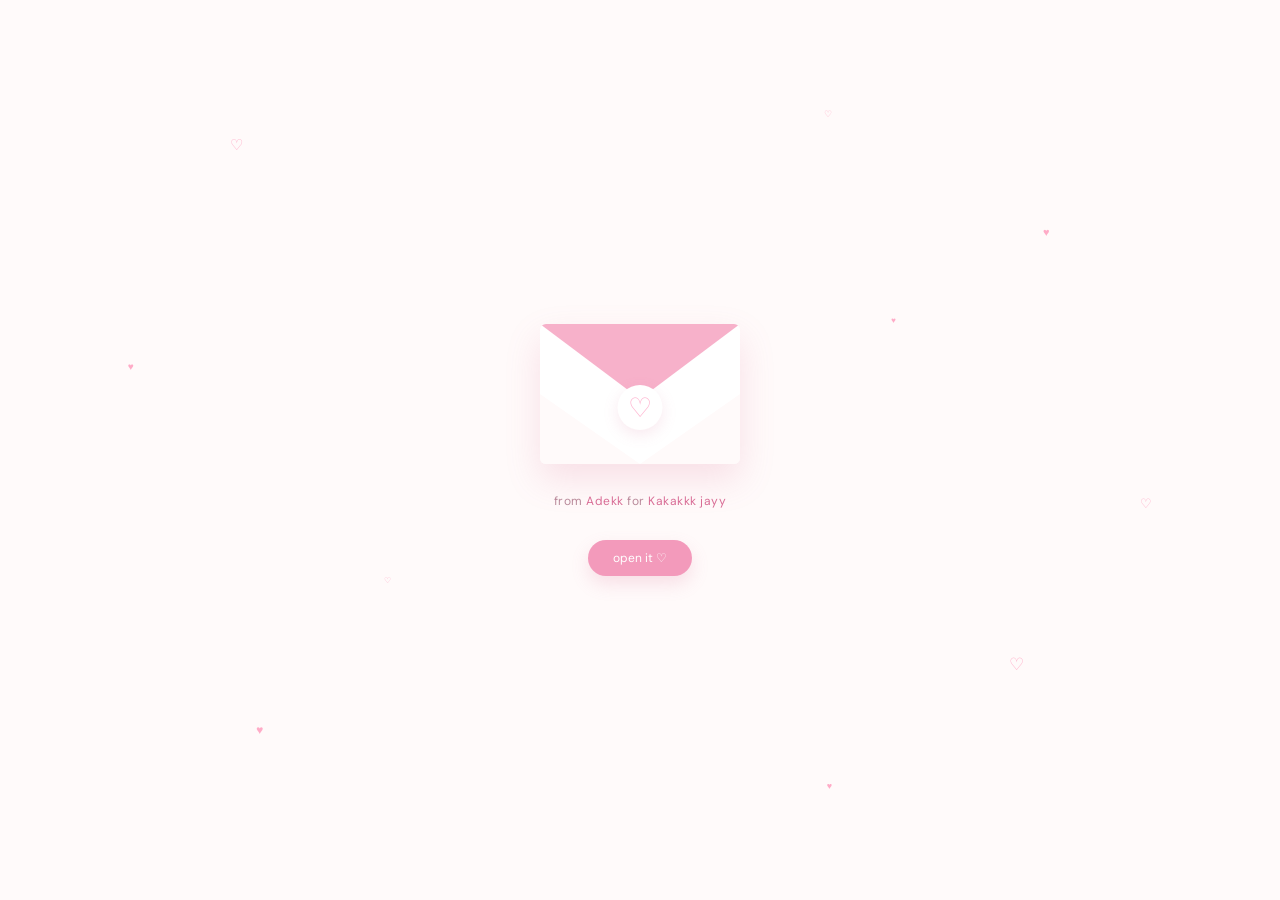
==== index.html @ faa38c9d "upload website" ====
<!DOCTYPE html>
<html lang="id">
<head>
    <meta charset="UTF-8">
    <meta name="viewport" content="width=device-width, initial-scale=1.0">

    <title>A Little Something For You ♡</title>

    <link rel="stylesheet" href="style.css">
    <link rel="preconnect" href="https://fonts.googleapis.com">
    <link rel="preconnect" href="https://fonts.gstatic.com" crossorigin>
    <link href="https://fonts.googleapis.com/css2?family=DM+Sans:wght@400;500;600&family=Pacifico&display=swap" rel="stylesheet">
</head>

<body>

    <main class="opening">

        <!-- Love-love kecil -->
        <span class="tiny-heart heart-1">♡</span>
        <span class="tiny-heart heart-2">♥</span>
        <span class="tiny-heart heart-3">♡</span>
        <span class="tiny-heart heart-4">♥</span>
        <span class="tiny-heart heart-5">♡</span>
        <span class="tiny-heart heart-6">♥</span>
        <span class="tiny-heart heart-7">♡</span>
        <span class="tiny-heart heart-8">♥</span>
        <span class="tiny-heart heart-9">♡</span>
        <span class="tiny-heart heart-10">♥</span>

        <section class="opening-card">

            <!-- Surat -->
            <div class="letter">

                <div class="letter-flap"></div>

                <div class="letter-heart">
                    ♡
                </div>

            </div>

            <!-- From & For -->
            <div class="letter-info">

                <p>
                    from <span>Adekk </span>
              
                    for <span>Kakakkk jayy</span>
                </p>

            </div>

            <!-- Tombol -->
            <button id="openButton">
                open it ♡
            </button>

        </section>

    </main>

    <script src="script.js"></script>

</body>
</html>
---- style.css ----
* {
    margin: 0;
    padding: 0;
    box-sizing: border-box;
}

body {
    font-family: "DM Sans", sans-serif;
    overflow-x: hidden;
    overflow-y: auto;
}

/* =========================
   BACKGROUND
========================= */

.opening {
    width: 100%;
    height: 100vh;

    display: flex;
    justify-content: center;
    align-items: center;

    position: relative;
    overflow: hidden;

    background: #fffafa;
}

/* =========================
   KOTAK TENGAH
========================= */

.opening-card {
    width: 350px;
    min-height: 470px;

    display: flex;
    flex-direction: column;
    align-items: center;
    justify-content: center;

    text-align: center;

    position: relative;
    z-index: 5;
}

/* =========================
   SURAT
========================= */

/* =========================
   AMPOP PINK
========================= */

.letter {
    width: 200px;
    height: 140px;
    position: relative;

    background: #fff;
    border-radius: 6px;

    box-shadow:
        0 15px 35px rgba(214, 105, 145, 0.18);

    overflow: hidden;

    animation: floating 3s ease-in-out infinite;
}

/* Lipatan bawah kiri & kanan */

.letter::before {
    content: "";

    position: absolute;
    left: 0;
    bottom: 0;

    width: 0;
    height: 0;

    border-left: 100px solid #fffafa;
    border-top: 70px solid transparent;

    z-index: 2;
}

.letter::after {
    content: "";

    position: absolute;
    right: 0;
    bottom: 0;

    width: 0;
    height: 0;

    border-right: 100px solid #fffafa;
    border-top: 70px solid transparent;

    z-index: 2;
}

/* Lipatan segitiga bagian atas */

.letter-flap {
    position: absolute;

    top: 0;
    left: 0;

    width: 0;
    height: 0;

    border-left: 100px solid transparent;
    border-right: 100px solid transparent;
    border-top: 75px solid #f7b1ca;

    z-index: 4;
}

/* Love di tengah */

.letter-heart {
    position: absolute;

    left: 50%;
    top: 50%;

    transform: translate(-50%, -20%);

    z-index: 6;

    width: 45px;
    height: 45px;

    display: flex;
    justify-content: center;
    align-items: center;

    background: #fff;

    border-radius: 50%;

    color: hsl(338, 100%, 85%);

    font-size: 27px;

    box-shadow:
        0 5px 15px rgba(214, 105, 145, 0.15);
}

/* Animasi kecil */

@keyframes floating {

    0%, 100% {
        transform: translateY(0) rotate(-2deg);
    }

    50% {
        transform: translateY(-8px) rotate(2deg);
    }

}

/* =========================
   FROM & FOR
========================= */

.letter-info {
    margin-top: 25px;

    color: #b98a9b;

    font-size: 12px;

    line-height: 1.8;

    letter-spacing: 0.5px;
}

.letter-info p {
    margin: 2px 0;
}

.letter-info span {
    color: #d96d96;
}

/* =========================
   BUTTON
========================= */

button {
    margin-top: 25px;

    border: none;

    background: #f39abb;

    color: white;

    padding: 10px 25px;

    border-radius: 30px;

    font-family: "DM Sans", sans-serif;

    font-size: 12px;

    cursor: pointer;

    box-shadow:
        0 8px 18px rgba(214, 105, 145, 0.18);

    transition: 0.3s ease;
}

button:hover {
    background: #e982a8;

    transform: translateY(-2px);
}

/* =========================
   LOVE-LOVE KECIL
========================= */

.tiny-heart {
    position: absolute;

    color: #ff82ac;

    font-size: 15px;

    opacity: 0.65;

    z-index: 1;

    animation: heartFloat 4s ease-in-out infinite;
}

.heart-1 {
    top: 15%;
    left: 18%;
}

.heart-2 {
    top: 25%;
    right: 18%;
    font-size: 11px;
    animation-delay: 1s;
}

.heart-3 {
    top: 12%;
    right: 35%;
    font-size: 9px;
    animation-delay: 2s;
}

.heart-4 {
    bottom: 18%;
    left: 20%;
    font-size: 12px;
    animation-delay: 1.5s;
}

.heart-5 {
    bottom: 25%;
    right: 20%;
    font-size: 17px;
    animation-delay: 2.5s;
}

.heart-6 {
    top: 40%;
    left: 10%;
    font-size: 10px;
    animation-delay: 1s;
}

.heart-7 {
    top: 55%;
    right: 10%;
    font-size: 13px;
    animation-delay: 3s;
}

.heart-8 {
    bottom: 12%;
    right: 35%;
    font-size: 9px;
    animation-delay: 2s;
}

.heart-9 {
    bottom: 35%;
    left: 30%;
    font-size: 8px;
    animation-delay: 1.5s;
}

.heart-10 {
    top: 35%;
    right: 30%;
    font-size: 8px;
    animation-delay: 3s;
}

@keyframes heartFloat {

    0%, 100% {
        transform: translateY(0);
    }

    50% {
        transform: translateY(-8px);
    }

}

/* =========================
   HP
========================= */

@media (max-width: 600px) {

    .opening-card {
        width: 100%;
    }

    .letter {
        width: 175px;
        height: 125px;
    }

}
.fade-out {
    animation: fadeOut 0.8s ease forwards;
}

@keyframes fadeOut {
    from {
        opacity: 1;
    }

    to {
        opacity: 0;
        transform: scale(1.03);
    }
}
/* =========================
   ABOUT ME
========================= */

.about-page {
    min-height: 100vh;

    position: relative;
    overflow: hidden;

    display: flex;
    justify-content: center;
    align-items: center;

    background:
        radial-gradient(circle at 10% 20%, #fff0f6 0%, transparent 25%),
        radial-gradient(circle at 90% 80%, #ffe4ef 0%, transparent 30%),
        #fffafa;
}

.about-content {
    width: 90%;
    max-width: 500px;

    text-align: center;

    position: relative;
    z-index: 3;

    animation: aboutAppear 1s ease;
}

@keyframes aboutAppear {

    from {
        opacity: 0;
        transform: translateY(25px);
    }

    to {
        opacity: 1;
        transform: translateY(0);
    }

}

.about-small {
    color: #d889a5;

    font-size: 11px;

    letter-spacing: 2px;

    text-transform: uppercase;

    margin-bottom: 10px;
}

.about-content h1 {
    font-family: "Pacifico", cursive;

    font-size: 42px;

    font-weight: 400;

    color: #92546f;

    margin-bottom: 25px;
}

.about-content h1 span {
    color: #e87da5;
}

/* =========================
   FOTO
========================= */

/* =========================
   3 FOTO SCRAPBOOK
========================= */

.photo-gallery {
    width: 350px;
    height: 270px;

    margin: 0 auto 10px;

    position: relative;
}

/* semua foto */

.photo-frame {
    position: absolute;

    width: 145px;
    height: 175px;

    padding: 8px 8px 25px;

    background: white;

    box-shadow:
        0 10px 25px rgba(205, 108, 145, 0.18);

    transition: 0.3s ease;
}

.photo-frame img {
    width: 100%;
    height: 100%;

    object-fit: cover;

    display: block;
}

/* foto kiri */

.photo-left {
    left: 5px;
    top: 45px;

    transform: rotate(-9deg);

    z-index: 1;
}

/* foto tengah */

.photo-center {
    left: 102px;
    top: 10px;

    transform: rotate(1deg);

    z-index: 3;
}

/* foto kanan */

.photo-right {
    right: 5px;
    top: 45px;

    transform: rotate(8deg);

    z-index: 2;
}

/* efek hover */

.photo-frame:hover {
    transform:
        translateY(-8px)
        rotate(0deg)
        scale(1.03);

    z-index: 10;
}

/* pita */

.photo-tape {
    position: absolute;

    width: 50px;
    height: 14px;

    background: #f7b4cb;

    opacity: 0.75;

    top: -7px;
    left: 47px;

    transform: rotate(-3deg);
}

/* =========================
   NAMA
========================= */

.about-content h2 {
    font-family: "Pacifico", cursive;

    font-size: 25px;

    font-weight: 400;

    color: #d96f98;

    margin-bottom: 10px;
}

.about-text {
    color: #9e7181;

    font-size: 14px;

    line-height: 1.8;

    margin-bottom: 22px;
}

/* =========================
   BUTTON
========================= */

.next-button {
    border: none;

    background: #f39abb;

    color: white;

    padding: 11px 25px;

    border-radius: 30px;

    font-family: "DM Sans", sans-serif;

    font-size: 12px;

    cursor: pointer;

    transition: 0.3s ease;

    box-shadow:
        0 8px 18px rgba(214, 105, 145, 0.15);
}

.next-button:hover {
    background: #e982a8;

    transform: translateY(-2px);
}

/* =========================
   LOVE
========================= */

.about-heart {
    position: absolute;

    color: #f2a0bb;

    opacity: 0.6;

    z-index: 1;

    animation: aboutHeartFloat 4s ease-in-out infinite;
}

.h1 {
    top: 15%;
    left: 15%;
    font-size: 18px;
}

.h2 {
    top: 25%;
    right: 15%;
    font-size: 12px;
    animation-delay: 1s;
}

.h3 {
    bottom: 20%;
    left: 18%;
    font-size: 13px;
    animation-delay: 2s;
}

.h4 {
    bottom: 15%;
    right: 18%;
    font-size: 20px;
    animation-delay: 1.5s;
}

.h5 {
    top: 50%;
    right: 8%;
    font-size: 10px;
    animation-delay: 3s;
}

@keyframes aboutHeartFloat {

    0%, 100% {
        transform: translateY(0);
    }

    50% {
        transform: translateY(-10px);
    }

}
.about-content h2 {
    font-family: "Pacifico", cursive;
    font-size: 25px;
    font-weight: 400;
    color: #d96f98;

    margin-top: 5px;
    margin-bottom: 8px;
}

.about-text {
    color: #9e7181;

    font-size: 13px;
    line-height: 1.7;

    margin-bottom: 18px;
}

.next-button {
    border: none;

    background: #f39abb;
    color: white;

    padding: 11px 25px;

    border-radius: 30px;

    font-family: "DM Sans", sans-serif;
    font-size: 12px;

    cursor: pointer;

    transition: 0.3s ease;

    box-shadow:
        0 8px 18px rgba(214, 105, 145, 0.15);
}

.next-button:hover {
    background: #e982a8;
    transform: translateY(-2px);
}
/* =========================
   THANK YOU PAGE
========================= */

.thankyou-page {
    min-height: 100vh;

    padding: 70px 20px;

    position: relative;
    overflow-x: hidden;

    background:
        radial-gradient(
            circle at 10% 10%,
            #fff0f6 0%,
            transparent 25%
        ),
        radial-gradient(
            circle at 90% 90%,
            #ffe5ef 0%,
            transparent 30%
        ),
        #fffafa;
}


.thankyou-content {

    width: 90%;
    max-width: 600px;

    margin: auto;

    text-align: center;

    position: relative;
    z-index: 3;

    animation: thankAppear 1s ease;

}


@keyframes thankAppear {

    from {
        opacity: 0;
        transform: translateY(25px);
    }

    to {
        opacity: 1;
        transform: translateY(0);
    }

}


/* =========================
   JUDUL
========================= */

.thank-small {

    color: #d889a5;

    font-size: 11px;

    letter-spacing: 2px;

    text-transform: uppercase;

    margin-bottom: 10px;

}


.thankyou-content h1 {

    font-family: "Pacifico", cursive;

    font-size: 42px;

    line-height: 1.3;

    font-weight: 400;

    color: #92546f;

    margin-bottom: 35px;

}


.thankyou-content h1 span {

    color: #e87da5;

}


/* =========================
   KARTU
========================= */



/* =========================
   THANK YOU CARDS
========================= */

/* =========================
   THANK YOU CARDS
========================= */


/* =========================
   THANK YOU CARDS
========================= */

.thank-cards {
    width: 100%;
    max-width: 900px;
    margin: 0 auto;

    display: grid;
    grid-template-columns: repeat(3, 1fr);

    gap: 18px;
}


/* KOTAK */

.thank-card {
    min-height: 210px;

    background: rgba(255, 255, 255, 0.94);

    border: 1px solid #ffe1eb;
    border-radius: 22px;

    padding: 25px 18px;

    display: flex;
    flex-direction: column;
    align-items: center;
    justify-content: center;

    box-shadow:
        0 10px 30px rgba(214, 105, 145, 0.10);

    transition: 0.35s ease;
}


/* Hover */

.thank-card:hover {
    transform: translateY(-7px) rotate(-1deg);

    box-shadow:
        0 15px 35px rgba(214, 105, 145, 0.17);
}


/* HEART */

.card-heart {
    color: #e87da5;

    font-size: 26px;

    margin-bottom: 10px;

    transition: 0.3s ease;
}


.thank-card:hover .card-heart {
    transform: scale(1.2);
}


/* JUDUL */

.thank-card h2 {
    color: #a65e7c;

    font-size: 15px;

    line-height: 1.5;

    font-weight: 600;

    margin-bottom: 17px;

    text-align: center;
}


/* READ MORE */

.read-button {
    border: none;

    background: #fff0f6;

    color: #d66f96;

    padding: 8px 16px;

    border-radius: 20px;

    font-family: "DM Sans", sans-serif;

    font-size: 11px;

    cursor: pointer;

    transition: 0.3s ease;
}


.read-button:hover {
    background: #f39abb;

    color: white;

    transform: translateY(-2px);
}


/* DETAIL */

.card-detail {
    max-height: 0;

    overflow: hidden;

    opacity: 0;

    transition:
        max-height 0.5s ease,
        opacity 0.3s ease,
        margin-top 0.3s ease;
}


.card-detail p {
    color: #9e7181;

    font-size: 12px;

    line-height: 1.7;

    margin: 0;
}


/* SAAT DIBUKA */

.thank-card.active {
    justify-content: flex-start;
}


.thank-card.active .card-detail {
    max-height: 180px;

    opacity: 1;

    margin-top: 15px;
}


/* NEXT BUTTON */

.thankyou-content .next-button {
    margin-top: 35px;
}

/* =========================
   LOVE DEKORASI
========================= */

.thank-heart {

    position: absolute;

    color: #f2a0bb;

    opacity: 0.6;

    z-index: 1;

    animation: thankHeartFloat 4s ease-in-out infinite;

}


.th1 {
    top: 10%;
    left: 10%;
    font-size: 18px;
}


.th2 {
    top: 20%;
    right: 12%;
    font-size: 12px;
    animation-delay: 1s;
}


.th3 {
    top: 55%;
    left: 7%;
    font-size: 13px;
    animation-delay: 2s;
}


.th4 {
    bottom: 15%;
    right: 10%;
    font-size: 20px;
    animation-delay: 1.5s;
}


.th5 {
    bottom: 25%;
    left: 18%;
    font-size: 10px;
    animation-delay: 3s;
}


@keyframes thankHeartFloat {

    0%, 100% {
        transform: translateY(0);
    }

    50% {
        transform: translateY(-10px);
    }

}
@media (max-width: 700px) {

    .thank-cards {
        flex-direction: column;
        align-items: center;
    }

    .thank-card {
        width: 85%;
        min-height: 200px;
    }

}
/* =========================
   LETTER POP UP
========================= */

.letter-overlay {
    position: fixed;

    inset: 0;

    background: rgba(255, 220, 232, 0.55);

    backdrop-filter: blur(5px);

    display: flex;

    align-items: center;
    justify-content: center;

    padding: 20px;

    opacity: 0;

    visibility: hidden;

    transition: 0.3s ease;

    z-index: 100;
}


/* SAAT TERBUKA */

.letter-overlay.show {
    opacity: 1;

    visibility: visible;
}


/* KOTAK BESAR */

.big-letter {
    position: relative;

    width: 90%;
    max-width: 550px;

    background: #fffdfd;

    border: 1px solid #ffdce8;

    border-radius: 28px;

    padding: 45px 45px 40px;

    text-align: center;

    box-shadow:
        0 25px 70px rgba(188, 88, 125, 0.20);

    transform: translateY(20px) scale(0.95);

    transition: 0.35s ease;
}


/* ANIMASI BUKA */

.letter-overlay.show .big-letter {
    transform: translateY(0) scale(1);
}


/* HEART BESAR */

.big-letter-heart {
    color: #e87da5;

    font-size: 32px;

    margin-bottom: 10px;

    animation: letterHeart 1.5s ease-in-out infinite;
}


@keyframes letterHeart {

    0%, 100% {
        transform: scale(1);
    }

    50% {
        transform: scale(1.12);
    }

}


/* JUDUL SURAT */

.big-letter h2 {
    font-family: "Pacifico", cursive;

    color: #a65e7c;

    font-size: 27px;

    font-weight: 400;

    line-height: 1.4;

    margin-bottom: 15px;
}


/* GARIS */

.letter-line {
    width: 45px;

    height: 2px;

    background: #f5b2c9;

    margin: 0 auto 20px;

    border-radius: 10px;
}


/* ISI SURAT */

.big-letter p {
    color: #987080;

    font-size: 13px;

    line-height: 1.9;

    max-width: 430px;

    margin: 0 auto 25px;
}


/* TOMBOL CLOSE */

.close-button {
    border: none;

    background: #f39abb;

    color: white;

    padding: 10px 23px;

    border-radius: 25px;

    font-family: "DM Sans", sans-serif;

    font-size: 11px;

    cursor: pointer;

    transition: 0.3s ease;
}


.close-button:hover {
    background: #e982a8;

    transform: translateY(-2px);
}


/* X DI POJOK */

.close-letter {
    position: absolute;

    top: 15px;
    right: 18px;

    width: 30px;
    height: 30px;

    border: none;

    background: #fff0f6;

    color: #d66f96;

    border-radius: 50%;

    font-size: 20px;

    line-height: 30px;

    cursor: pointer;

    transition: 0.3s ease;
}


.close-letter:hover {
    background: #f8c1d5;

    color: white;

    transform: rotate(90deg);
}
@media (max-width: 700px) {

    .thank-cards {
        grid-template-columns: repeat(2, 1fr);

        gap: 12px;
    }

    .thank-card {
        min-height: 190px;

        padding: 20px 12px;
    }

    .thank-card h2 {
        font-size: 13px;
    }

    .big-letter {
        padding: 40px 25px 30px;
    }

    .big-letter h2 {
        font-size: 23px;
    }

}
/* =========================
   MEMORIES PAGE
========================= */

.memories-page {
    min-height: 100vh;

    padding: 80px 20px;

    position: relative;

    overflow-x: hidden;

    background:
        radial-gradient(
            circle at 10% 10%,
            #fff0f6 0%,
            transparent 25%
        ),
        radial-gradient(
            circle at 90% 80%,
            #ffe5ef 0%,
            transparent 30%
        ),
        #fffafa;
}


.memories-content {
    width: 90%;
    max-width: 900px;

    margin: auto;

    text-align: center;

    position: relative;

    z-index: 3;

    animation: memoryAppear 1s ease;
}


@keyframes memoryAppear {

    from {
        opacity: 0;
        transform: translateY(25px);
    }

    to {
        opacity: 1;
        transform: translateY(0);
    }

}


/* JUDUL KECIL */

.memory-small {
    color: #d889a5;

    font-size: 11px;

    letter-spacing: 2px;

    text-transform: uppercase;

    margin-bottom: 10px;
}


/* JUDUL */

.memories-content h1 {
    font-family: "Pacifico", cursive;

    font-size: 42px;

    line-height: 1.3;

    font-weight: 400;

    color: #92546f;

    margin-bottom: 15px;
}


.memories-content h1 span {
    color: #e87da5;
}


/* INTRO */

.memory-intro {
    color: #9e7181;

    font-size: 13px;

    line-height: 1.7;

    max-width: 400px;

    margin: 0 auto 45px;
}


/* =========================
   FOTO GRID
========================= */

.memory-grid {
    width: 100%;

    display: grid;

    grid-template-columns:
        repeat(3, 1fr);

    gap: 30px;

    align-items: start;

    margin-bottom: 40px;
}


/* FOTO */

.memory-photo {
    background: white;

    padding: 10px 10px 20px;

    box-shadow:
        0 12px 30px rgba(
            205,
            108,
            145,
            0.15
        );

    transition: 0.35s ease;
}


/* UKURAN FOTO */

.memory-photo img {
    width: 100%;

    aspect-ratio: 1 / 1.1;

    object-fit: cover;

    display: block;
}


/* POSISI MIRING */

.photo-one {
    transform: rotate(-5deg);
}

.photo-two {
    transform: rotate(2deg);

    margin-top: 20px;
}

.photo-three {
    transform: rotate(5deg);
}


/* HOVER */

.memory-photo:hover {
    transform:
        translateY(-10px)
        rotate(0deg)
        scale(1.03);

    z-index: 5;
}


/* CAPTION */

.memory-caption {
    padding-top: 12px;
}


.memory-caption span {
    color: #e87da5;

    font-size: 15px;
}


.memory-caption p {
    margin: 5px 0 0;

    color: #a56f82;

    font-size: 11px;
}


/* =========================
   HEARTS
========================= */

.memory-heart {
    position: absolute;

    color: #f2a0bb;

    opacity: 0.6;

    z-index: 1;

    animation:
        memoryHeartFloat
        4s ease-in-out infinite;
}


.mh1 {
    top: 12%;
    left: 8%;
    font-size: 20px;
}


.mh2 {
    top: 25%;
    right: 10%;
    font-size: 13px;
    animation-delay: 1s;
}


.mh3 {
    bottom: 25%;
    left: 7%;
    font-size: 14px;
    animation-delay: 2s;
}


.mh4 {
    bottom: 12%;
    right: 8%;
    font-size: 20px;
    animation-delay: 1.5s;
}


.mh5 {
    top: 55%;
    right: 4%;
    font-size: 10px;
    animation-delay: 3s;
}


@keyframes memoryHeartFloat {

    0%, 100% {
        transform: translateY(0);
    }

    50% {
        transform: translateY(-10px);
    }

}
/* =========================
   SUPPORT / LITTLE REMINDER
========================= */

.support-page {
    min-height: 100vh;

    padding: 75px 20px;

    position: relative;

    overflow-x: hidden;

    background:
        radial-gradient(
            circle at 10% 15%,
            #fff0f6 0%,
            transparent 25%
        ),
        radial-gradient(
            circle at 90% 85%,
            #ffe5ef 0%,
            transparent 30%
        ),
        #fffafa;
}


.support-content {
    width: 90%;
    max-width: 800px;

    margin: auto;

    text-align: center;

    position: relative;

    z-index: 3;

    animation: supportAppear 1s ease;
}


@keyframes supportAppear {

    from {
        opacity: 0;
        transform: translateY(25px);
    }

    to {
        opacity: 1;
        transform: translateY(0);
    }

}


/* JUDUL KECIL */

.support-small {
    color: #d889a5;

    font-size: 11px;

    letter-spacing: 2px;

    text-transform: uppercase;

    margin-bottom: 10px;
}


/* JUDUL */

.support-content h1 {
    font-family: "Pacifico", cursive;

    font-size: 40px;

    line-height: 1.3;

    font-weight: 400;

    color: #92546f;

    margin-bottom: 12px;
}


.support-content h1 span {
    color: #e87da5;
}


.support-intro {
    color: #9e7181;

    font-size: 13px;

    line-height: 1.7;

    margin-bottom: 35px;
}


/* =========================
   POCKET AREA
========================= */

.pocket-area {
    width: 500px;

    max-width: 100%;

    height: 390px;

    margin: 0 auto 25px;

    position: relative;
}


/* POCKET */

.pocket {
    position: absolute;

    width: 260px;

    height: 190px;

    left: 50%;

    bottom: 15px;

    transform: translateX(-50%);

    background: #f7b3c9;

    border-radius:
        15px
        15px
        35px
        35px;

    box-shadow:
        0 15px 35px
        rgba(205, 108, 145, 0.18);

    z-index: 2;
}


/* bagian atas pocket */

.pocket-top {
    position: absolute;

    top: 0;

    left: 0;

    width: 100%;

    height: 65px;

    background: #f39abb;

    border-radius:
        15px
        15px
        50% 50%;

    color: white;

    font-size: 11px;

    padding-top: 15px;

    letter-spacing: 1px;
}


.pocket-heart {
    position: absolute;

    top: 78px;

    left: 50%;

    transform: translateX(-50%);

    color: white;

    font-size: 30px;
}


.pocket p {
    position: absolute;

    bottom: 20px;

    left: 0;

    width: 100%;

    color: #fff5f8;

    font-size: 11px;
}


/* =========================
   STICKY NOTES
========================= */

.note {
    position: absolute;

    width: 145px;

    min-height: 115px;

    padding: 17px 12px;

    border: none;

    font-family: "DM Sans", sans-serif;

    font-size: 11px;

    line-height: 1.5;

    color: #8f6372;

    cursor: pointer;

    box-shadow:
        0 10px 25px
        rgba(180, 100, 130, 0.14);

    transition: 0.3s ease;

    z-index: 3;
}


.note span {
    display: block;

    color: #e87da5;

    font-size: 18px;

    margin-bottom: 6px;
}


/* NOTE 1 */

.note-one {
    left: 15px;

    top: 65px;

    background: #ffe8f0;

    transform: rotate(-8deg);
}


/* NOTE 2 */

.note-two {
    right: 15px;

    top: 45px;

    background: #fff1c9;

    transform: rotate(7deg);
}


/* NOTE 3 */

.note-three {
    left: 65px;

    top: 190px;

    background: #eaf5ff;

    transform: rotate(5deg);

    z-index: 4;
}


/* NOTE 4 */

.note-four {
    right: 65px;

    top: 180px;

    background: #fce5f1;

    transform: rotate(-5deg);

    z-index: 4;
}


/* HOVER */

.note:hover {
    transform:
        translateY(-12px)
        rotate(0deg)
        scale(1.05);

    z-index: 10;

    box-shadow:
        0 18px 30px
        rgba(180, 100, 130, 0.18);
}


/* =========================
   TINY REMINDER
========================= */

.tiny-reminder {
    margin: 20px auto 30px;

    padding: 20px;

    max-width: 400px;

    border: 1px dashed #f2b3c8;

    border-radius: 18px;

    background: rgba(255,255,255,0.65);
}


.tiny-reminder span {
    color: #d66f96;

    font-size: 11px;

    letter-spacing: 1px;
}


.tiny-reminder p {
    color: #987080;

    font-family: "Pacifico", cursive;

    font-size: 18px;

    line-height: 1.6;

    margin-top: 8px;
}


/* =========================
   HAPPINESS MINI GAME
========================= */

.happiness-box {
    width: 320px;
    min-height: 170px;

    margin: 25px auto 35px;

    padding: 25px 20px;

    background: rgba(255, 255, 255, 0.75);

    border: 1px solid #ffe1eb;

    border-radius: 24px;

    box-shadow:
        0 10px 30px
        rgba(214, 105, 145, 0.08);

    position: relative;

    overflow: hidden;
}


/* ICON */

.happiness-icon {
    color: #e87da5;

    font-size: 25px;

    margin-bottom: 7px;

    animation:
        happinessFloat
        2s ease-in-out infinite;
}


@keyframes happinessFloat {

    0%, 100% {
        transform: translateY(0);
    }

    50% {
        transform: translateY(-4px);
    }

}


/* QUESTION */

.happiness-question {
    animation: happinessAppear 0.5s ease;
}


.question-title {
    color: #a65e7c;

    font-family: "Pacifico", cursive;

    font-size: 19px;

    margin: 0 0 4px;
}


.question-subtitle {
    color: #b08493;

    font-size: 10px;

    margin: 0 0 15px;
}


/* BUTTONS */

.happiness-buttons {
    display: flex;

    justify-content: center;

    gap: 10px;
}


.happiness-buttons button,
.happiness-sad button {
    border: none;

    padding: 8px 15px;

    border-radius: 20px;

    font-family: "DM Sans", sans-serif;

    font-size: 10px;

    cursor: pointer;

    transition: 0.3s ease;
}


.happiness-buttons button:first-child {
    background: #f39abb;

    color: white;
}


.happiness-buttons button:first-child:hover {
    background: #e982a8;

    transform: translateY(-2px);
}


.happiness-buttons button:last-child {
    background: #fff0f6;

    color: #c27691;
}


.happiness-buttons button:last-child:hover {
    background: #ffe1eb;

    transform: translateY(-2px);
}


/* =========================
   LOADING
========================= */

.happiness-loading {
    display: none;

    animation: happinessAppear 0.4s ease;
}


.happiness-loading p {
    color: #a65e7c;

    font-family: "Pacifico", cursive;

    font-size: 17px;

    margin: 0 0 12px;
}


.loading-bar {
    width: 100%;

    height: 9px;

    background: #ffe1eb;

    border-radius: 20px;

    overflow: hidden;
}


.loading-fill {
    width: 0%;

    height: 100%;

    background: #f39abb;

    border-radius: 20px;

    transition: width 0.08s linear;
}


.happiness-loading span {
    display: block;

    color: #d66f96;

    font-size: 10px;

    margin-top: 7px;
}


/* =========================
   RESULT
========================= */

.happiness-result {
    display: none;

    animation: happinessAppear 0.5s ease;
}


.result-title {
    color: #a65e7c;

    font-family: "Pacifico", cursive;

    font-size: 18px;

    margin-bottom: 6px;
}


.happiness-result p {
    color: #987080;

    font-size: 11px;

    line-height: 1.7;

    margin: 0;
}


/* =========================
   NO RESULT
========================= */

.happiness-sad {
    display: none;

    animation: happinessAppear 0.5s ease;
}


.happiness-sad p {
    color: #987080;

    font-size: 11px;

    line-height: 1.7;

    margin: 0 0 12px;
}


.happiness-sad button {
    background: #fff0f6;

    color: #d66f96;
}


.happiness-sad button:hover {
    background: #f39abb;

    color: white;
}


/* ANIMATION */

@keyframes happinessAppear {

    from {
        opacity: 0;

        transform: translateY(8px);
    }

    to {
        opacity: 1;

        transform: translateY(0);
    }

}


/* =========================
   FLOATING HEARTS
========================= */

.support-heart {
    position: absolute;

    color: #f2a0bb;

    opacity: 0.6;

    animation:
        supportFloat
        4s ease-in-out infinite;
}


.sh1 {
    top: 12%;
    left: 8%;
    font-size: 19px;
}


.sh2 {
    top: 25%;
    right: 9%;
    font-size: 13px;
    animation-delay: 1s;
}


.sh3 {
    bottom: 20%;
    left: 10%;
    font-size: 14px;
    animation-delay: 2s;
}


.sh4 {
    bottom: 12%;
    right: 10%;
    font-size: 20px;
    animation-delay: 1.5s;
}


.sh5 {
    top: 55%;
    right: 4%;
    font-size: 10px;
    animation-delay: 3s;
}


@keyframes supportFloat {

    0%, 100% {
        transform: translateY(0);
    }

    50% {
        transform: translateY(-10px);
    }

}


/* =========================
   NOTE POPUP
========================= */

.note-overlay {
    position: fixed;

    inset: 0;

    background: rgba(255, 220, 232, 0.55);

    backdrop-filter: blur(5px);

    display: flex;

    align-items: center;

    justify-content: center;

    padding: 20px;

    opacity: 0;

    visibility: hidden;

    transition: 0.3s ease;

    z-index: 100;
}


.note-overlay.show {
    opacity: 1;

    visibility: visible;
}


.opened-note {
    position: relative;

    width: 90%;

    max-width: 470px;

    background: #fffdfd;

    border-radius: 25px;

    padding: 40px 35px;

    text-align: center;

    box-shadow:
        0 25px 70px
        rgba(188, 88, 125, 0.20);

    transform:
        scale(0.9)
        rotate(-2deg);

    transition: 0.35s ease;
}


.note-overlay.show .opened-note {
    transform:
        scale(1)
        rotate(0deg);
}


.opened-note-icon {
    color: #e87da5;

    font-size: 30px;

    margin-bottom: 10px;
}


.opened-note h2 {
    font-family: "Pacifico", cursive;

    font-weight: 400;

    color: #a65e7c;

    font-size: 24px;

    line-height: 1.5;
}


.note-line {
    width: 45px;

    height: 2px;

    background: #f5b2c9;

    margin: 15px auto 20px;
}


.opened-note p {
    color: #987080;

    font-size: 13px;

    line-height: 1.9;

    margin-bottom: 25px;
}


.note-done {
    border: none;

    background: #f39abb;

    color: white;

    padding: 10px 22px;

    border-radius: 25px;

    font-family: "DM Sans", sans-serif;

    font-size: 11px;

    cursor: pointer;

    transition: 0.3s ease;
}


.note-done:hover {
    background: #e982a8;

    transform: translateY(-2px);
}


.note-close {
    position: absolute;

    top: 13px;

    right: 15px;

    width: 30px;

    height: 30px;

    border: none;

    border-radius: 50%;

    background: #fff0f6;

    color: #d66f96;

    font-size: 19px;

    cursor: pointer;
}
@media (max-width: 600px) {

    .support-content h1 {
        font-size: 32px;
    }

    .pocket-area {
        height: 500px;
    }

    .pocket {
        width: 220px;
        height: 170px;

        bottom: 30px;
    }

    .note {
        width: 125px;
        min-height: 105px;

        font-size: 10px;
    }

    .note-one {
        left: 0;
        top: 65px;
    }

    .note-two {
        right: 0;
        top: 45px;
    }

    .note-three {
        left: 15px;
        top: 230px;
    }

    .note-four {
        right: 15px;
        top: 220px;
    }

    .opened-note {
        padding: 35px 25px;
    }

}
/* =================================
   ABOUT YOU PAGE
================================= */

.about-you-page {
    min-height: 100vh;
    padding: 70px 20px 80px;

    position: relative;

    overflow: hidden;

    background:
        radial-gradient(
            circle at 10% 15%,
            #fff0f6 0%,
            transparent 25%
        ),
        radial-gradient(
            circle at 90% 80%,
            #ffe5ef 0%,
            transparent 28%
        ),
        #fffafa;
}


.about-you-content {
    width: 100%;
    max-width: 700px;

    margin: auto;

    text-align: center;

    position: relative;

    z-index: 2;

    animation: aboutYouAppear 1s ease;
}


@keyframes aboutYouAppear {

    from {
        opacity: 0;
        transform: translateY(25px);
    }

    to {
        opacity: 1;
        transform: translateY(0);
    }

}


/* HEARTS */

.about-you-heart {
    position: absolute;

    color: #f0a0ba;

    opacity: 0.55;

    animation:
        aboutYouFloat
        4s ease-in-out infinite;
}


.ay1 {
    top: 12%;
    left: 10%;
    font-size: 20px;
}


.ay2 {
    top: 28%;
    right: 12%;
    font-size: 13px;
    animation-delay: 1s;
}


.ay3 {
    top: 55%;
    left: 7%;
    font-size: 15px;
    animation-delay: 2s;
}


.ay4 {
    bottom: 20%;
    right: 10%;
    font-size: 20px;
    animation-delay: 1.5s;
}


.ay5 {
    bottom: 10%;
    left: 18%;
    font-size: 12px;
    animation-delay: 3s;
}


@keyframes aboutYouFloat {

    0%, 100% {
        transform: translateY(0);
    }

    50% {
        transform: translateY(-10px);
    }

}


/* TITLE */

.about-you-small {
    color: #d889a5;

    font-size: 11px;

    letter-spacing: 2px;

    text-transform: uppercase;

    margin-bottom: 10px;
}


.about-you-content h1 {
    font-family: "Pacifico", cursive;

    font-size: 43px;

    font-weight: 400;

    line-height: 1.35;

    color: #92546f;

    margin-bottom: 12px;
}


.about-you-content h1 span {
    color: #e87da5;
}


.about-you-intro {
    color: #9e7181;

    font-size: 13px;

    line-height: 1.8;

    max-width: 400px;

    margin: auto;
}


/* MAIN PHOTO */

.person-photo-area {
    margin: 55px auto 70px;

    position: relative;

    width: 270px;
}


.person-photo {
    width: 235px;
    height: 290px;

    padding: 9px 9px 32px;

    background: white;

    box-shadow:
        0 15px 35px
        rgba(205, 108, 145, 0.18);

    transform: rotate(-3deg);

    margin: auto;

    position: relative;

    transition: 0.4s ease;
}


.person-photo:hover {
    transform:
        rotate(0deg)
        translateY(-8px)
        scale(1.02);
}


.person-photo img {
    width: 100%;
    height: 100%;

    object-fit: cover;

    display: block;
}


.person-photo .photo-tape {
    position: absolute;

    width: 65px;
    height: 16px;

    background: #f7b4cb;

    opacity: 0.75;

    top: -8px;
    left: 85px;

    transform: rotate(2deg);
}


.photo-caption {
    font-family: "Pacifico", cursive;

    color: #d66f96;

    font-size: 15px;

    margin-top: 12px;
}


.photo-deco {
    position: absolute;

    color: #e87da5;

    font-size: 22px;
}


.deco-one {
    left: 0;
    top: 45px;
    transform: rotate(-15deg);
}


.deco-two {
    right: 0;
    bottom: 45px;
    transform: rotate(12deg);

    font-size: 16px;
}


/* SECTION */

.section-label {
    color: #d889a5;

    font-size: 10px;

    letter-spacing: 2px;

    text-transform: uppercase;

    margin-bottom: 7px;
}


.little-section h2,
.chat-section h2,
.music-section h2 {
    font-family: "Pacifico", cursive;

    font-weight: 400;

    color: #a65e7c;

    font-size: 27px;

    margin-bottom: 20px;
}


/* MEMORY PAPER */

.memory-paper {
    width: 340px;

    margin: 0 auto 75px;

    padding: 25px 30px;

    background: #fff4c9;

    box-shadow:
        0 10px 25px
        rgba(190, 150, 90, 0.12);

    transform: rotate(1deg);

    text-align: left;

    position: relative;
}


.memory-paper::before {
    content: "";

    position: absolute;

    width: 55px;
    height: 14px;

    background: #f7c4d4;

    opacity: 0.75;

    top: -7px;
    left: 140px;

    transform: rotate(-3deg);
}


.memory-paper p {
    color: #94737d;

    font-size: 12px;

    line-height: 1.8;

    margin: 8px 0;
}


/* CHAT */

.chat-section {
    margin-top: 20px;
}


.chat-intro {
    color: #9e7181;

    font-size: 12px;

    line-height: 1.7;

    margin-bottom: 30px;
}


.chat-gallery {
    width: 430px;

    height: 360px;

    margin: auto;

    position: relative;
}


.chat-paper {
    position: absolute;

    width: 190px;

    padding: 8px;

    background: white;

    box-shadow:
        0 10px 25px
        rgba(205, 108, 145, 0.16);

    transition: 0.35s ease;
}


.chat-paper img {
    width: 100%;

    display: block;
}


.chat-one {
    left: 0;
    top: 50px;

    transform: rotate(-7deg);

    z-index: 1;
}


.chat-two {
    left: 120px;
    top: 0;

    transform: rotate(2deg);

    z-index: 3;
}


.chat-three {
    right: 0;
    top: 50px;

    transform: rotate(7deg);

    z-index: 2;
}


.chat-paper:hover {
    transform:
        translateY(-10px)
        rotate(0deg)
        scale(1.04);

    z-index: 10;
}


/* MUSIC */

.music-section {
    margin-top: 35px;

    margin-bottom: 70px;
}


.music-player {
    width: 400px;

    margin: auto;

    padding: 25px;

    background: white;

    border: 1px solid #ffe1eb;

    border-radius: 28px;

    box-shadow:
        0 12px 35px
        rgba(214, 105, 145, 0.10);

    display: flex;

    align-items: center;

    gap: 20px;

    text-align: left;
}


/* DISC */

.music-disc {
    width: 95px;
    height: 95px;

    flex-shrink: 0;

    border-radius: 50%;

    background:
        radial-gradient(
            circle,
            #fff0f6 0 13%,
            #f39abb 14% 20%,
            #e982a8 21% 100%
        );

    box-shadow:
        0 8px 20px
        rgba(214, 105, 145, 0.18);

    display: flex;

    justify-content: center;

    align-items: center;
}


.disc-center {
    width: 25px;
    height: 25px;

    border-radius: 50%;

    background: white;

    color: #e87da5;

    display: flex;

    justify-content: center;

    align-items: center;

    font-size: 13px;
}


.music-info {
    flex: 1;
}


.song-title {
    color: #a65e7c;

    font-size: 14px;

    font-weight: 600;

    margin: 0 0 3px;
}


.song-artist {
    color: #b08493;

    font-size: 10px;

    margin: 0 0 12px;
}


.music-line {
    width: 100%;
    height: 4px;

    background: #ffe1eb;

    border-radius: 10px;

    margin-bottom: 12px;
}


.music-line span {
    display: block;

    width: 30%;

    height: 100%;

    background: #f39abb;

    border-radius: 10px;
}


.music-controls {
    display: flex;

    justify-content: center;
}


.music-controls button {
    width: 35px;
    height: 35px;

    border: none;

    border-radius: 50%;

    background: #f39abb;

    color: white;

    cursor: pointer;

    transition: 0.3s ease;
}


.music-controls button:hover {
    background: #e982a8;

    transform: scale(1.08);
}


/* ENDING */

.about-you-ending {
    width: 430px;

    max-width: 90%;

    margin: auto;

    padding: 25px;

    border-top: 1px dashed #f3b3c8;

    border-bottom: 1px dashed #f3b3c8;
}


.ending-heart {
    color: #e87da5;

    font-size: 28px;

    margin-bottom: 8px;
}


.about-you-ending p {
    color: #987080;

    font-size: 12px;

    line-height: 1.8;
}


/* MOBILE */

@media (max-width: 600px) {

    .about-you-content h1 {
        font-size: 34px;
    }


    .memory-paper {
        width: 85%;
    }


    .chat-gallery {
        width: 330px;
        height: 300px;
    }


    .chat-paper {
        width: 145px;
    }


    .chat-two {
        left: 93px;
    }


    .music-player {
        width: 90%;

        padding: 18px;
    }


    .music-disc {
        width: 75px;
        height: 75px;
    }

}
/* =====================================
   FINAL PAGE
===================================== */

.final-page {
    min-height: 100vh;

    position: relative;

    overflow: hidden;

    background:
        radial-gradient(
            circle at 15% 20%,
            #fff0f6 0%,
            transparent 25%
        ),
        radial-gradient(
            circle at 85% 80%,
            #ffe4ef 0%,
            transparent 30%
        ),
        #fffafa;

    display: flex;

    justify-content: center;

    align-items: center;

    padding: 40px 20px;

    box-sizing: border-box;
}


/* FLOATING HEARTS */

.final-heart {
    position: absolute;

    color: #f0a0ba;

    opacity: 0.55;

    animation:
        finalFloat
        4s ease-in-out infinite;
}

.fh1 {
    top: 15%;
    left: 12%;
    font-size: 18px;
}

.fh2 {
    top: 28%;
    right: 14%;
    font-size: 13px;
    animation-delay: 1s;
}

.fh3 {
    bottom: 20%;
    left: 10%;
    font-size: 15px;
    animation-delay: 2s;
}

.fh4 {
    bottom: 15%;
    right: 12%;
    font-size: 13px;
    animation-delay: 1.5s;
}

.fh5 {
    top: 55%;
    right: 7%;
    font-size: 10px;
    animation-delay: 3s;
}


@keyframes finalFloat {

    0%, 100% {
        transform: translateY(0);
    }

    50% {
        transform: translateY(-12px);
    }

}


/* =========================
   OPENING
========================= */

.final-opening {

    text-align: center;

    position: relative;

    z-index: 5;

    transition:
        opacity 0.8s ease,
        transform 0.8s ease;
}


.final-opening.hide {

    opacity: 0;

    transform: scale(0.9);

    pointer-events: none;

}


.final-small {

    color: #d889a5;

    font-size: 11px;

    letter-spacing: 2px;

    text-transform: uppercase;

    margin-bottom: 8px;
}


.final-opening h1 {

    font-family: "Pacifico", cursive;

    font-size: 42px;

    line-height: 1.35;

    font-weight: 400;

    color: #92546f;

    margin-bottom: 25px;
}


.final-opening h1 span {

    color: #e87da5;

}


/* =========================
   ENVELOPE
========================= */

.envelope-area {

    height: 190px;

    display: flex;

    justify-content: center;

    align-items: center;
}


.final-envelope {

    width: 220px;

    height: 145px;

    position: relative;

    cursor: pointer;

    animation:
        envelopeFloat
        3s ease-in-out infinite;

    transition: transform 0.5s ease;
}


@keyframes envelopeFloat {

    0%, 100% {
        transform: translateY(0);
    }

    50% {
        transform: translateY(-8px);
    }

}


.envelope-back {

    position: absolute;

    inset: 0;

    background: #f6a1bd;

    border-radius: 8px;

    box-shadow:
        0 15px 30px
        rgba(205, 108, 145, 0.20);
}


.envelope-front {

    position: absolute;

    bottom: 0;

    left: 0;

    width: 0;
    height: 0;

    border-left: 110px solid transparent;
    border-right: 110px solid transparent;

    border-bottom: 75px solid #ef91b0;

    z-index: 3;
}


.envelope-flap {

    position: absolute;

    top: 0;

    left: 0;

    width: 0;
    height: 0;

    border-left: 110px solid transparent;
    border-right: 110px solid transparent;

    border-top: 78px solid #f8b0c8;

    transform-origin: top;

    transition:
        transform 0.8s ease;

    z-index: 4;
}


.final-envelope.open .envelope-flap {

    transform: rotateX(180deg);

    z-index: 1;
}


.envelope-paper {

    position: absolute;

    width: 175px;

    height: 115px;

    background: #fffdfd;

    left: 22px;

    top: 15px;

    border-radius: 5px;

    z-index: 2;

    transition:
        transform 1s ease;

    box-shadow:
        0 5px 15px
        rgba(180, 90, 120, 0.08);
}


.envelope-paper span {

    display: block;

    margin-top: 25px;

    font-family: "Pacifico", cursive;

    color: #d66f96;

    font-size: 14px;
}


.final-envelope.open .envelope-paper {

    transform:
        translateY(-80px);
}


.envelope-heart {

    position: absolute;

    z-index: 5;

    left: 50%;

    top: 50%;

    transform: translate(-50%, -50%);

    width: 38px;

    height: 38px;

    border-radius: 50%;

    background: white;

    color: #e87da5;

    display: flex;

    justify-content: center;

    align-items: center;

    font-size: 20px;

    transition: 0.5s ease;
}


.final-envelope.open .envelope-heart {

    opacity: 0;

    transform:
        translate(-50%, -50%)
        scale(0.5);
}


/* BUTTON */

.open-final-button {

    border: none;

    background: #f39abb;

    color: white;

    padding: 11px 24px;

    border-radius: 25px;

    font-family: "DM Sans", sans-serif;

    font-size: 11px;

    cursor: pointer;

    box-shadow:
        0 8px 20px
        rgba(214, 105, 145, 0.15);

    transition: 0.3s ease;
}


.open-final-button:hover {

    background: #e982a8;

    transform: translateY(-2px);

}


/* =========================
   LETTER
========================= */

.final-letter-section {

    position: absolute;

    inset: 0;

    display: flex;

    justify-content: center;

    align-items: center;

    padding: 20px;

    opacity: 0;

    visibility: hidden;

    transform: translateY(30px);

    transition:
        opacity 0.8s ease,
        transform 0.8s ease;

    z-index: 10;
}


.final-letter-section.show {

    opacity: 1;

    visibility: visible;

    transform: translateY(0);

}


.final-letter-section.hide {

    opacity: 0;

    transform: scale(0.9);

}


.final-letter {

    width: 90%;

    max-width: 570px;

    max-height: 80vh;

    overflow-y: auto;

    box-sizing: border-box;

    padding: 40px 45px;

    background: #fffdfd;

    border: 1px solid #ffdce8;

    border-radius: 8px;

    box-shadow:
        0 25px 70px
        rgba(188, 88, 125, 0.18);

    text-align: center;

    position: relative;
}


.letter-top-heart {

    color: #e87da5;

    font-size: 27px;

    margin-bottom: 5px;

    animation:
        letterPulse
        1.5s ease-in-out infinite;
}


@keyframes letterPulse {

    0%, 100% {
        transform: scale(1);
    }

    50% {
        transform: scale(1.12);
    }

}


.letter-label {

    color: #d889a5;

    font-size: 9px;

    letter-spacing: 2px;

    text-transform: uppercase;
}


.final-letter h2 {

    font-family: "Pacifico", cursive;

    color: #a65e7c;

    font-size: 29px;

    font-weight: 400;

    margin: 8px 0 15px;
}


.final-line {

    width: 45px;

    height: 2px;

    background: #f5b2c9;

    margin: 0 auto 22px;

    border-radius: 10px;
}


.typed-letter {

    color: #987080;

    font-size: 13px;

    line-height: 1.9;

    white-space: pre-line;

    text-align: left;

    min-height: 250px;
}


.letter-sign {

    color: #d66f96;

    font-family: "Pacifico", cursive;

    font-size: 17px;

    text-align: right;

    margin-top: 20px;
}


.surprise-button {

    border: none;

    background: #fff0f6;

    color: #d66f96;

    padding: 10px 18px;

    border-radius: 20px;

    font-family: "DM Sans", sans-serif;

    font-size: 10px;

    cursor: pointer;

    margin-top: 15px;

    transition: 0.3s ease;
}


.surprise-button:hover {

    background: #f39abb;

    color: white;

    transform: translateY(-2px);

}


/* =========================
   SURPRISE
========================= */

.final-surprise {

    position: absolute;

    inset: 0;

    display: flex;

    justify-content: center;

    align-items: center;

    text-align: center;

    padding: 25px;

    opacity: 0;

    visibility: hidden;

    transform: scale(0.9);

    transition:
        opacity 0.8s ease,
        transform 0.8s ease;

    z-index: 20;
}


.final-surprise.show {

    opacity: 1;

    visibility: visible;

    transform: scale(1);

}


.surprise-content {

    max-width: 500px;

    position: relative;

    z-index: 30;
}


.big-surprise-heart {

    font-size: 55px;

    color: #e87da5;

    animation:
        surpriseHeart
        1.3s ease-in-out infinite;
}


@keyframes surpriseHeart {

    0%, 100% {
        transform: scale(1);
    }

    50% {
        transform: scale(1.18);
    }

}


.surprise-content h2 {

    font-family: "Pacifico", cursive;

    font-size: 28px;

    line-height: 1.5;

    font-weight: 400;

    color: #a65e7c;

    margin: 15px 0;
}


.surprise-content p {

    color: #987080;

    font-size: 12px;

    line-height: 1.8;
}


.surprise-name {

    font-family: "Pacifico", cursive;

    color: #d66f96;

    font-size: 19px;

    margin-top: 18px;
}


/* FINAL BUTTONS */

.final-buttons {

    display: flex;

    justify-content: center;

    gap: 10px;

    margin-top: 25px;

    flex-wrap: wrap;
}


.final-buttons button {

    border: none;

    padding: 9px 15px;

    border-radius: 20px;

    background: #fff0f6;

    color: #d66f96;

    font-family: "DM Sans", sans-serif;

    font-size: 10px;

    cursor: pointer;

    transition: 0.3s ease;
}


.final-buttons button:hover {

    background: #f39abb;

    color: white;

    transform: translateY(-2px);

}


/* =========================
   FALLING HEARTS
========================= */

.heart-container {

    position: absolute;

    inset: 0;

    pointer-events: none;

    overflow: hidden;

    z-index: 25;
}


.falling-heart {

    position: absolute;

    bottom: -30px;

    color: #f39abb;

    opacity: 0;

    animation:
        heartRise
        5s linear
        forwards;
}


@keyframes heartRise {

    0% {

        transform:
            translateY(0)
            rotate(0deg)
            scale(0.7);

        opacity: 0;

    }

    15% {

        opacity: 0.8;

    }

    100% {

        transform:
            translateY(-110vh)
            rotate(360deg)
            scale(1.2);

        opacity: 0;

    }

}


/* =========================
   MOBILE
========================= */

@media (max-width: 600px) {

    .final-page {

        padding: 25px 15px;

    }


    .final-opening h1 {

        font-size: 34px;

    }


    .final-envelope {

        width: 190px;

        height: 125px;

    }


    .envelope-front,
    .envelope-flap {

        border-left-width: 95px;

        border-right-width: 95px;

    }


    .envelope-front {

        border-bottom-width: 65px;

    }


    .envelope-flap {

        border-top-width: 68px;

    }


    .envelope-paper {

        width: 150px;

        height: 100px;

        left: 20px;

    }


    .final-letter {

        width: 94%;

        max-height: 82vh;

        padding: 30px 23px;

    }


    .final-letter h2 {

        font-size: 25px;

    }


    .typed-letter {

        font-size: 12px;

        line-height: 1.8;

        min-height: 220px;

    }


    .surprise-content h2 {

        font-size: 23px;

    }

}
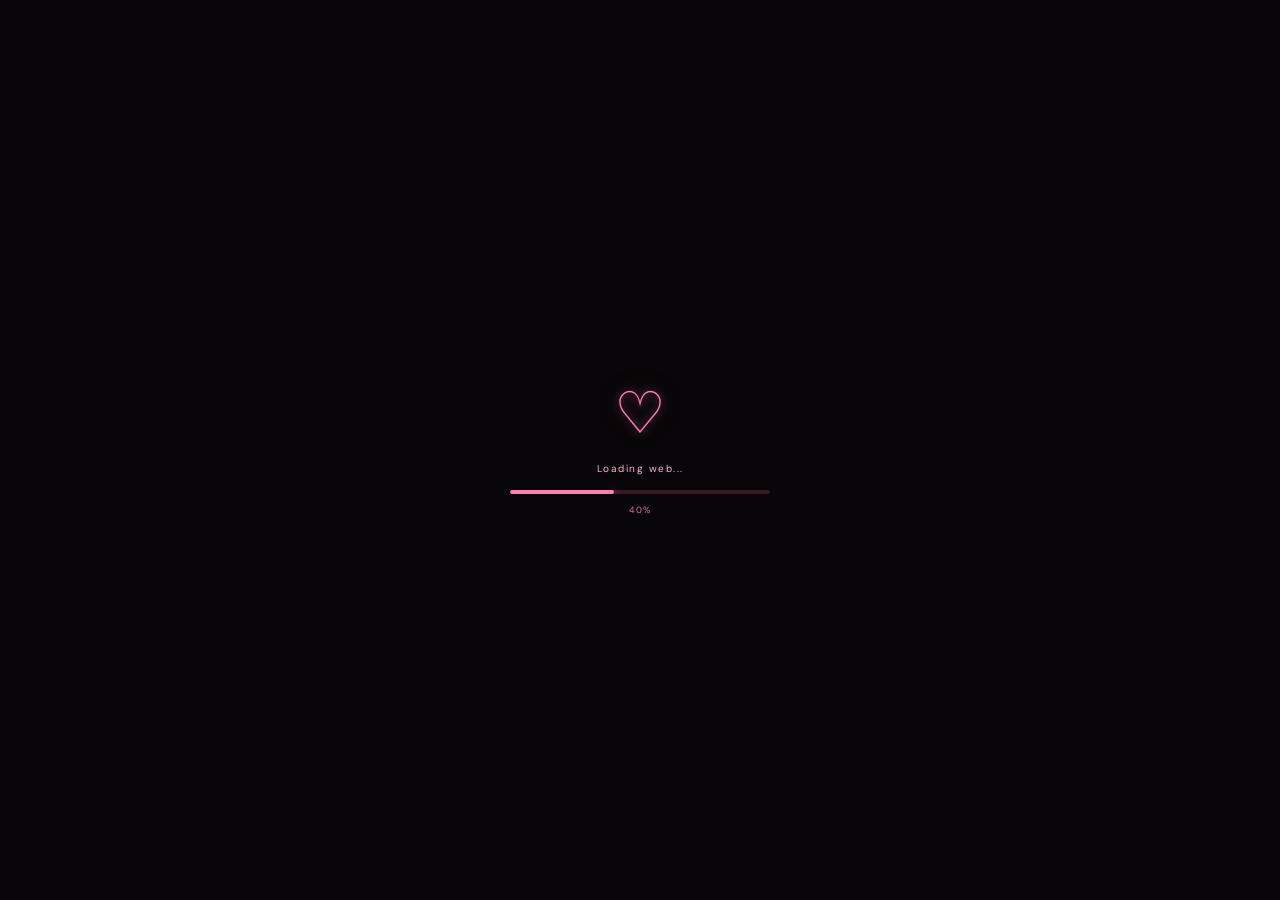
==== commit 034b5b55: "update website" ====
--- a/index.html
+++ b/index.html
@@ -13,6 +13,27 @@
 </head>
 
 <body>
+    <div class="loading-screen" id="loadingScreen">
+
+    <div class="loading-content">
+
+        <div class="loading-heart">♡</div>
+
+        <p class="loading-text">
+            Loading web...
+        </p>
+
+        <div class="loading-bar">
+            <div class="loading-fill"></div>
+        </div>
+
+        <p class="loading-percent" id="loadingPercent">
+            0%
+        </p>
+
+    </div>
+
+</div>
 
     <main class="opening">
 
@@ -52,16 +73,152 @@
 
             </div>
 
-            <!-- Tombol -->
-            <button id="openButton">
-                open it ♡
-            </button>
+            <p class="opening-question">
+    apakah kakak mau membuka? ♡
+</p>
+
+            <div class="opening-buttons">
+
+    <button id="openButton" class="yes-button">
+        mauuuu
+    </button>
+
+    <button id="noButton" class="no-button">
+        tidaa mauu ah
+    </button>
+
+</div>
+
+<div class="no-bubble" id="noBubble">
+    yahh kokk tidaa mauu .⁠·⁠´⁠¯⁠`⁠(⁠>⁠▂⁠<⁠)⁠´⁠¯⁠`⁠·⁠.
+</div>
 
         </section>
 
     </main>
 
     <script src="script.js"></script>
+    <script>
+const tinyGameItems =
+    document.querySelectorAll(".game-item");
+
+tinyGameItems.forEach(function(item) {
+
+    item.addEventListener("click", function(event) {
+
+        const emoji = item.textContent.trim();
+
+        // posisi emoji yang diklik
+        const rect = item.getBoundingClientRect();
+
+        const centerX =
+            rect.left + rect.width / 2;
+
+        const centerY =
+            rect.top + rect.height / 2;
+
+        // buat banyak emoji
+        for (let i = 0; i < 14; i++) {
+
+            const particle =
+                document.createElement("span");
+
+            particle.classList.add("emoji-particle");
+
+            particle.textContent = emoji;
+
+            particle.style.left =
+                centerX + "px";
+
+            particle.style.top =
+                centerY + "px";
+
+            const moveX =
+                (Math.random() - 0.5) * 180;
+
+            const moveY =
+                (Math.random() - 0.5) * 180;
+
+            const rotate =
+                (Math.random() - 0.5) * 180;
+
+            particle.style.setProperty(
+                "--move-x",
+                moveX + "px"
+            );
+
+            particle.style.setProperty(
+                "--move-y",
+                moveY + "px"
+            );
+
+            particle.style.setProperty(
+                "--rotate",
+                rotate + "deg"
+            );
+
+            document.body.appendChild(particle);
+
+            setTimeout(function() {
+                particle.remove();
+            }, 900);
+        }
+
+    });
+
+});
+<script>
+const tinyGameItems = document.querySelectorAll(".game-item");
+
+tinyGameItems.forEach(function(item) {
+
+    item.addEventListener("click", function() {
+
+        const emoji = item.textContent.trim();
+        const rect = item.getBoundingClientRect();
+
+        const centerX = rect.left + rect.width / 2;
+        const centerY = rect.top + rect.height / 2;
+
+        for (let i = 0; i < 14; i++) {
+
+            const particle = document.createElement("span");
+
+            particle.className = "emoji-particle";
+            particle.textContent = emoji;
+
+            particle.style.left = centerX + "px";
+            particle.style.top = centerY + "px";
+
+            particle.style.setProperty(
+                "--move-x",
+                ((Math.random() - 0.5) * 200) + "px"
+            );
+
+            particle.style.setProperty(
+                "--move-y",
+                ((Math.random() - 0.5) * 200) + "px"
+            );
+
+            particle.style.setProperty(
+                "--rotate",
+                ((Math.random() - 0.5) * 360) + "deg"
+            );
+
+            document.body.appendChild(particle);
+
+            setTimeout(function() {
+                particle.remove();
+            }, 900);
+
+        }
+
+    });
+
+});
+
+</script>
+
 
 </body>
 </html>
--- a/style.css
+++ b/style.css
@@ -84,7 +84,7 @@
     width: 0;
     height: 0;
 
-    border-left: 100px solid #fffafa;
+    border-left: 100px solid #fff;
     border-top: 70px solid transparent;
 
     z-index: 2;
@@ -100,7 +100,7 @@
     width: 0;
     height: 0;
 
-    border-right: 100px solid #fffafa;
+    border-right: 100px solid #fff;
     border-top: 70px solid transparent;
 
     z-index: 2;
@@ -119,7 +119,7 @@
 
     border-left: 100px solid transparent;
     border-right: 100px solid transparent;
-    border-top: 75px solid #f7b1ca;
+    border-top: 75px solid #ffd1e1;
 
     z-index: 4;
 }
@@ -4190,4 +4190,1518 @@
 
     }
 
-}+}
+/* =========================
+   NEW MUSIC PLAYER
+========================= */
+
+.music-section {
+    margin: 35px auto 65px;
+    text-align: center;
+}
+
+.music-player-new {
+    width: 470px;
+    max-width: 92%;
+    margin: 20px auto 0;
+    padding: 20px;
+
+    box-sizing: border-box;
+
+    display: flex;
+    align-items: center;
+    gap: 20px;
+
+    background: rgba(255, 255, 255, 0.9);
+    border: 1px solid #ffe0eb;
+    border-radius: 28px;
+
+    box-shadow:
+        0 15px 35px rgba(214, 105, 145, 0.12);
+
+    position: relative;
+   
+}
+
+.music-player-new::before {
+    content: "♡";
+    position: absolute;
+    right: 18px;
+    top: 10px;
+    color: #f4b1c8;
+    font-size: 14px;
+}
+
+.music-cover {
+    width: 100px;
+    height: 100px;
+    flex-shrink: 0;
+    position: relative;
+}
+
+.music-cover img {
+    width: 100%;
+    height: 100%;
+    object-fit: cover;
+
+    border-radius: 20px;
+
+    box-shadow:
+        0 10px 22px rgba(205, 108, 145, 0.20);
+
+    display: block;
+}
+
+.cover-heart {
+    position: absolute;
+
+    width: 32px;
+    height: 32px;
+
+    right: -8px;
+    bottom: -8px;
+
+    background: white;
+    border-radius: 50%;
+
+    display: flex;
+    justify-content: center;
+    align-items: center;
+
+    color: #e87da5;
+    font-size: 16px;
+
+    box-shadow: 0 5px 15px rgba(205, 108, 145, 0.15);
+}
+
+.music-details {
+    flex: 1;
+    text-align: left;
+    min-width: 0;
+}
+
+.song-label {
+    color: #d889a5;
+    font-size: 9px;
+    letter-spacing: 1.5px;
+    text-transform: uppercase;
+    margin: 0 0 5px;
+}
+
+.song-title-new {
+    font-family: "Pacifico", cursive;
+    color: #a65e7c;
+    font-size: 21px;
+    font-weight: 400;
+    margin: 0 0 3px;
+}
+
+.song-artist-new {
+    color: #b08493;
+    font-size: 10px;
+    margin: 0 0 16px;
+}
+
+.music-progress {
+    width: 100%;
+    height: 5px;
+    background: #ffe4ed;
+    border-radius: 20px;
+    overflow: hidden;
+}
+
+.music-progress-fill {
+    width: 0%;
+    height: 100%;
+    background: #f39abb;
+    border-radius: 20px;
+}
+
+.music-time {
+    display: flex;
+    justify-content: space-between;
+
+    color: #c58b9f;
+    font-size: 8px;
+
+    margin-top: 6px;
+}
+
+.music-controls-new {
+    display: flex;
+    justify-content: center;
+    margin-top: 12px;
+}
+
+.music-play {
+    width: 38px;
+    height: 38px;
+
+    border: none;
+    border-radius: 50%;
+
+    background: #f39abb;
+    color: white;
+
+    font-size: 13px;
+
+    cursor: pointer;
+
+    box-shadow:
+        0 7px 16px rgba(214, 105, 145, 0.20);
+
+    transition: 0.3s ease;
+}
+
+.music-play:hover {
+    background: #e982a8;
+    transform: scale(1.08);
+}
+
+/* MOBILE */
+
+@media (max-width: 600px) {
+
+    .music-player-new {
+        width: 94%;
+        padding: 16px;
+        gap: 14px;
+    }
+
+    .music-cover {
+        width: 80px;
+        height: 80px;
+    }
+
+    .song-title-new {
+        font-size: 17px;
+    }
+
+    .song-artist-new {
+        font-size: 9px;
+    }
+
+}
+/* =========================
+   LYRICS
+========================= */
+
+.lyrics-box {
+    width: 470px;
+    max-width: 92%;
+    margin: 18px auto 60px;
+    padding: 18px 20px;
+    box-sizing: border-box;
+    background: rgba(255, 250, 252, 0.95);
+    border: 1px solid #ffe0eb;
+    border-radius: 24px;
+    box-shadow: 0 12px 30px rgba(214, 105, 145, 0.10);
+}
+
+.lyrics-header {
+    display: flex;
+    justify-content: center;
+    align-items: center;
+    gap: 10px;
+    margin-bottom: 12px;
+}
+
+.lyrics-header p {
+    margin: 0;
+    color: #b66b88;
+    font-size: 10px;
+    letter-spacing: 1.5px;
+    text-transform: uppercase;
+}
+
+.lyrics-header span {
+    color: #ed9ab7;
+    font-size: 13px;
+}
+
+.lyrics-content {
+    height: 150px;
+    overflow-y: auto;
+    text-align: center;
+    padding: 5px 10px;
+    scroll-behavior: smooth;
+}
+
+/* scrollbar */
+.lyrics-content::-webkit-scrollbar {
+    width: 4px;
+}
+
+.lyrics-content::-webkit-scrollbar-thumb {
+    background: #f5b5ca;
+    border-radius: 10px;
+}
+
+.lyrics-line {
+    margin: 16px 0;
+    color: #d8b5c2;
+    font-size: 12px;
+    line-height: 1.7;
+    transition: all 0.4s ease;
+    transform: scale(0.95);
+    opacity: 0.55;
+}
+
+.lyrics-line.active {
+    color: #e87da5;
+    font-size: 15px;
+    font-weight: 600;
+    transform: scale(1.05);
+    opacity: 1;
+    text-shadow: 0 3px 12px rgba(232, 125, 165, 0.18);
+}
+
+@media (max-width: 600px) {
+
+    .lyrics-box {
+        width: 94%;
+        padding: 16px;
+    }
+
+    .lyrics-content {
+        height: 135px;
+    }
+
+    .lyrics-line {
+        font-size: 11px;
+    }
+}
+.typing-line {
+    margin-bottom: 12px;
+    line-height: 1.8;
+}
+.music-cover.playing img {
+    box-shadow:
+        0 0 0 5px rgba(243, 154, 187, 0.12),
+        0 0 25px rgba(243, 154, 187, 0.35),
+        0 10px 22px rgba(205, 108, 145, 0.20);
+
+    transition: box-shadow 0.5s ease;
+}
+.music-hearts {
+    position: fixed;
+    left: 0;
+    bottom: 0;
+    width: 100vw;
+    height: 100vh;
+    pointer-events: none;
+    overflow: hidden;
+    z-index: 99999;
+}
+
+.music-heart {
+    position: absolute;
+    left: 50%;
+    bottom: -30px;
+    color: #f39abb;
+    font-size: 18px;
+    opacity: 0;
+    animation: floatHeart 4s ease-out forwards;
+}
+
+@keyframes floatHeart {
+
+    0% {
+        transform: translateY(0) scale(0.7);
+        opacity: 0;
+    }
+
+    20% {
+        opacity: 0.8;
+    }
+
+    100% {
+        transform: translateY(-170px) scale(1.15);
+        opacity: 0;
+    }
+}
+/* =========================
+   YOUR CHARACTER CARD
+========================= */
+
+.character-section {
+    margin: 55px auto 70px;
+    text-align: center;
+}
+
+.character-heading {
+    margin: 5px 0 8px;
+    font-family: "Pacifico", cursive;
+    font-size: 27px;
+    font-weight: 400;
+    color: #a65e7c;
+}
+
+.character-hint {
+    margin: 0 0 22px;
+    color: #c58b9f;
+    font-size: 10px;
+    letter-spacing: 1px;
+}
+
+/* CARD */
+
+.character-card {
+    width: 330px;
+    height: 470px;
+    max-width: 88%;
+    margin: auto;
+    perspective: 1200px;
+    cursor: pointer;
+}
+
+.character-card-inner {
+    width: 100%;
+    height: 100%;
+    position: relative;
+    transition: transform 0.8s ease;
+    transform-style: preserve-3d;
+}
+
+.character-card.flipped .character-card-inner {
+    transform: rotateY(180deg);
+}
+
+/* FRONT + BACK */
+
+.character-front,
+.character-back {
+    position: absolute;
+    inset: 0;
+    backface-visibility: hidden;
+    border-radius: 28px;
+    box-sizing: border-box;
+    overflow: hidden;
+}
+
+/* FRONT */
+
+.character-front {
+    padding: 18px;
+    background:
+        linear-gradient(
+            145deg,
+            #fff9fb,
+            #ffe8f0
+        );
+    border: 1px solid #ffd5e3;
+    box-shadow:
+        0 18px 40px rgba(214, 105, 145, 0.16);
+}
+
+.character-number {
+    text-align: left;
+    color: #d58aa5;
+    font-size: 9px;
+    letter-spacing: 2px;
+}
+
+.character-photo {
+    width: 235px;
+    height: 255px;
+    margin: 18px auto 15px;
+    padding: 7px;
+    background: white;
+    border-radius: 20px;
+    box-shadow:
+        0 10px 25px rgba(205, 108, 145, 0.15);
+    box-sizing: border-box;
+}
+
+.character-photo img {
+    width: 100%;
+    height: 100%;
+    object-fit: cover;
+    border-radius: 15px;
+    display: block;
+}
+
+.character-front-info .character-small {
+    margin: 0 0 4px;
+}
+
+.character-small {
+    color: #d18aa3;
+    font-size: 9px;
+    letter-spacing: 2px;
+    text-transform: uppercase;
+}
+
+.character-front h2,
+.character-back h2 {
+    margin: 4px 0;
+    font-family: "Pacifico", cursive;
+    font-size: 25px;
+    font-weight: 400;
+    color: #a65e7c;
+}
+
+.character-type {
+    margin: 5px 0;
+    color: #c4879d;
+    font-size: 9px;
+    letter-spacing: 1px;
+}
+
+.character-tap {
+    position: absolute;
+    bottom: 16px;
+    left: 0;
+    width: 100%;
+    color: #d58aa5;
+    font-size: 9px;
+    letter-spacing: 1px;
+}
+
+/* BACK */
+
+.character-back {
+    padding: 27px 25px;
+    background: #fff8fb;
+    border: 1px solid #ffd5e3;
+    box-shadow:
+        0 18px 40px rgba(214, 105, 145, 0.16);
+    transform: rotateY(180deg);
+    text-align: left;
+}
+
+.character-back h2 {
+    font-size: 22px;
+    margin-top: 2px;
+}
+
+.character-divider {
+    width: 100%;
+    height: 1px;
+    background: #f4d5df;
+    margin: 14px 0 17px;
+}
+
+/* STATS */
+
+.character-stats {
+    display: flex;
+    flex-direction: column;
+    gap: 9px;
+}
+
+.character-stats div {
+    display: flex;
+    justify-content: space-between;
+    align-items: center;
+}
+
+.character-stats span {
+    color: #b77a91;
+    font-size: 10px;
+}
+
+.character-stats strong {
+    color: #e68aaa;
+    font-size: 10px;
+    letter-spacing: 1px;
+}
+
+/* SPECIAL */
+
+.character-special {
+    margin-top: 18px;
+    padding: 12px;
+    background: #fff0f5;
+    border-radius: 15px;
+}
+
+.character-special span {
+    color: #d47799;
+    font-size: 9px;
+    letter-spacing: 1px;
+}
+
+.character-special p {
+    margin: 5px 0 0;
+    color: #b77a91;
+    font-size: 10px;
+    line-height: 1.5;
+}
+
+/* EXTRA */
+
+.character-extra {
+    display: flex;
+    gap: 10px;
+    margin-top: 12px;
+}
+
+.character-extra > div {
+    flex: 1;
+    padding: 9px;
+    background: white;
+    border-radius: 12px;
+}
+
+.character-extra span {
+    color: #d47799;
+    font-size: 8px;
+    text-transform: uppercase;
+    letter-spacing: 1px;
+}
+
+.character-extra p {
+    margin: 4px 0 0;
+    color: #b77a91;
+    font-size: 9px;
+}
+
+.character-return {
+    position: absolute;
+    bottom: 13px;
+    left: 0;
+    width: 100%;
+    text-align: center;
+    color: #d58aa5;
+    font-size: 8px;
+    letter-spacing: 1px;
+}
+
+/* MOBILE */
+
+@media (max-width: 600px) {
+
+    .character-card {
+        width: 300px;
+        height: 440px;
+    }
+
+    .character-photo {
+        width: 215px;
+        height: 235px;
+    }
+
+    .character-front h2 {
+        font-size: 22px;
+    }
+
+}
+/* =========================
+   LOADING SCREEN
+========================= */
+
+.loading-screen {
+    position: fixed;
+    inset: 0;
+    background: #080608;
+    display: flex;
+    justify-content: center;
+    align-items: center;
+    z-index: 99999;
+    transition: opacity 0.8s ease, visibility 0.8s ease;
+}
+
+.loading-screen.hide {
+    opacity: 0;
+    visibility: hidden;
+}
+
+.loading-content {
+    width: 260px;
+    text-align: center;
+}
+
+/* LOVE */
+
+.loading-heart {
+    color: #ff7fae;
+    font-size: 58px;
+    line-height: 1;
+    margin-bottom: 20px;
+    animation: loadingHeart 1.2s ease-in-out infinite;
+    text-shadow:
+        0 0 10px rgba(255, 127, 174, 0.6),
+        0 0 30px rgba(255, 127, 174, 0.3);
+}
+
+@keyframes loadingHeart {
+
+    0%,
+    100% {
+        transform: scale(1);
+    }
+
+    50% {
+        transform: scale(1.18);
+    }
+}
+
+/* TEXT */
+
+.loading-text {
+    margin: 0 0 15px;
+    color: #ffb2ca;
+    font-size: 10px;
+    letter-spacing: 1.5px;
+}
+
+/* BAR */
+
+.loading-bar {
+    width: 100%;
+    height: 4px;
+    background: #351923;
+    border-radius: 20px;
+    overflow: hidden;
+}
+
+.loading-fill {
+    width: 0%;
+    height: 100%;
+    background: #ff7fae;
+    border-radius: 20px;
+    box-shadow: 0 0 12px rgba(255, 127, 174, 0.7);
+    transition: width 0.15s ease;
+}
+
+/* PERCENT */
+
+.loading-percent {
+    margin-top: 10px;
+    color: #d97899;
+    font-size: 9px;
+    letter-spacing: 1px;
+}
+/* =========================
+   OPENING BUTTONS
+========================= */
+
+.opening-buttons {
+    display: flex;
+    justify-content: center;
+    align-items: center;
+    gap: 12px;
+    margin-top: 20px;
+    position: relative;
+}
+
+.yes-button,
+.no-button {
+    border: none;
+    padding: 11px 20px;
+    border-radius: 30px;
+    font-family: "DM Sans", sans-serif;
+    font-size: 10px;
+    cursor: pointer;
+    transition: 0.3s ease;
+}
+
+.yes-button {
+    background: #f39abb;
+    color: white;
+    box-shadow: 0 8px 20px rgba(243, 154, 187, 0.25);
+}
+
+.yes-button:hover {
+    transform: translateY(-2px);
+    background: #e982a8;
+}
+
+.no-button {
+    background: white;
+    color: #c77c98;
+    border: 1px solid #f3c5d5;
+}
+
+.no-button:hover {
+    transform: translateY(-2px);
+}
+
+/* BUBBLE */
+
+.no-bubble {
+    position: absolute;
+    left: 50%;
+    transform: translateX(-50%) translateY(5px);
+    margin-top: 12px;
+
+    background: white;
+    color: #b66b88;
+
+    padding: 10px 16px;
+    border-radius: 18px;
+
+    font-size: 10px;
+
+    box-shadow:
+        0 8px 20px rgba(214, 105, 145, 0.15);
+
+    opacity: 0;
+    visibility: hidden;
+
+    transition: 0.3s ease;
+}
+
+.no-bubble.show {
+    opacity: 1;
+    visibility: visible;
+    transform: translateX(-50%) translateY(0);
+}
+
+.no-bubble::before {
+    content: "";
+    position: absolute;
+    top: -6px;
+    left: 50%;
+    transform: translateX(-50%) rotate(45deg);
+
+    width: 12px;
+    height: 12px;
+
+    background: white;
+}
+.opening-question {
+    margin: 20px 0 0;
+    color: #f0a0bb;
+    font-size: 11px;
+    letter-spacing: 0.5px;
+}
+/* EMOJI BURST */
+
+.emoji-particle {
+    position: fixed;
+    z-index: 99999;
+    pointer-events: none;
+    user-select: none;
+
+    font-size: 20px;
+
+    animation: emojiBurst 0.9s ease-out forwards;
+}
+
+@keyframes emojiBurst {
+
+    0% {
+        transform:
+            translate(0, 0)
+            scale(0.5)
+            rotate(0deg);
+
+        opacity: 1;
+    }
+
+    100% {
+        transform:
+            translate(
+                var(--move-x),
+                var(--move-y)
+            )
+            scale(1.4)
+            rotate(var(--rotate));
+
+        opacity: 0;
+    }
+}
+/* =========================
+   CATCH MY HEART GAME
+========================= */
+
+.catch-heart-section {
+    width: 100%;
+    padding: 70px 20px;
+    box-sizing: border-box;
+    text-align: center;
+}
+
+.catch-title {
+    margin: 6px 0 5px;
+
+    font-family: "Pacifico", cursive;
+    font-size: 28px;
+    font-weight: 400;
+
+    color: #a65e7c;
+}
+
+.catch-hint {
+    margin: 0 0 22px;
+
+    color: #c58b9f;
+    font-size: 10px;
+}
+
+
+/* ARENA */
+
+.catch-game {
+    position: relative;
+
+    width: 100%;
+    max-width: 390px;
+    height: 430px;
+
+    margin: auto;
+
+    overflow: hidden;
+
+    background:
+        radial-gradient(
+            circle at top,
+            #fffafd,
+            #ffeaf2
+        );
+
+    border: 1px solid #ffd5e3;
+    border-radius: 28px;
+
+    box-shadow:
+        0 18px 40px rgba(214, 105, 145, 0.13);
+
+    touch-action: none;
+}
+
+
+/* SCORE */
+
+.catch-score {
+    position: absolute;
+
+    top: 16px;
+    left: 16px;
+
+    padding: 8px 13px;
+
+    background: rgba(255, 255, 255, 0.9);
+
+    border: 1px solid #ffe0ea;
+    border-radius: 20px;
+
+    color: #d47798;
+    font-size: 10px;
+
+    box-shadow:
+        0 5px 15px rgba(214, 105, 145, 0.1);
+
+    z-index: 10;
+}
+
+
+/* BASKET */
+
+.heart-basket {
+    position: absolute;
+
+    bottom: 18px;
+    left: 50%;
+
+    transform: translateX(-50%);
+
+    width: 70px;
+    height: 60px;
+
+    display: flex;
+    justify-content: center;
+    align-items: center;
+
+    font-size: 48px;
+
+    cursor: grab;
+    user-select: none;
+
+    filter:
+        drop-shadow(
+            0 7px 5px rgba(190, 105, 135, 0.18)
+        );
+
+    z-index: 5;
+}
+
+.heart-basket:active {
+    cursor: grabbing;
+}
+
+
+/* TEXT UNDER GAME */
+
+.catch-instruction {
+    margin-top: 15px;
+
+    color: #c98ba1;
+    font-size: 9px;
+    letter-spacing: 0.5px;
+}
+
+
+/* LITTLE DECORATIONS */
+
+.catch-game::before {
+    content: "♡";
+    position: absolute;
+
+    top: 75px;
+    right: 30px;
+
+    color: #f7c4d5;
+    font-size: 20px;
+
+    transform: rotate(15deg);
+}
+
+.catch-game::after {
+    content: "✦";
+    position: absolute;
+
+    top: 150px;
+    left: 28px;
+
+    color: #efb1c7;
+    font-size: 12px;
+
+    transform: rotate(-15deg);
+}
+
+
+/* MOBILE */
+
+@media (max-width: 500px) {
+
+    .catch-heart-section {
+        padding: 55px 15px;
+    }
+
+    .catch-game {
+        max-width: 350px;
+        height: 410px;
+        border-radius: 24px;
+    }
+
+    .catch-title {
+        font-size: 25px;
+    }
+
+    .heart-basket {
+        font-size: 44px;
+    }
+
+}
+/* FALLING HEART */
+
+.falling-heart {
+    position: absolute;
+
+    top: -40px;
+
+    width: 35px;
+    height: 35px;
+
+    display: flex;
+    justify-content: center;
+    align-items: center;
+
+    color: #ed86aa;
+    font-size: 27px;
+
+    pointer-events: none;
+    user-select: none;
+
+    animation:
+        fallingHeart 5s linear forwards;
+
+    z-index: 3;
+}
+
+@keyframes fallingHeart {
+
+    from {
+        transform:
+            translateY(0)
+            rotate(0deg);
+
+        opacity: 1;
+    }
+
+    to {
+        transform:
+            translateY(500px)
+            rotate(180deg);
+
+        opacity: 0.7;
+    }
+
+}
+/* =========================
+   CATCH HEART WIN POPUP
+========================= */
+
+.catch-win-overlay {
+    position: fixed;
+    inset: 0;
+
+    display: flex;
+    justify-content: center;
+    align-items: center;
+
+    background: rgba(70, 30, 45, 0.35);
+
+    backdrop-filter: blur(5px);
+
+    opacity: 0;
+    visibility: hidden;
+
+    transition: 0.4s ease;
+
+    z-index: 99999;
+}
+
+.catch-win-overlay.show {
+    opacity: 1;
+    visibility: visible;
+}
+
+.catch-win-card {
+    position: relative;
+z-index: 100000;
+pointer-events: auto;
+    width: 290px;
+    max-width: calc(100% - 40px);
+
+    padding: 32px 24px;
+
+    text-align: center;
+
+    background: #fffafb;
+
+    border: 1px solid #ffd8e5;
+    border-radius: 28px;
+
+    box-shadow:
+        0 20px 50px rgba(120, 50, 75, 0.2);
+
+    transform: translateY(20px) scale(0.95);
+
+    transition: 0.4s ease;
+}
+
+.catch-win-overlay.show .catch-win-card {
+    transform: translateY(0) scale(1);
+}
+
+.win-heart {
+    color: #ed86aa;
+    font-size: 42px;
+
+    animation:
+        winHeart 1.2s ease-in-out infinite;
+}
+
+@keyframes winHeart {
+
+    0%, 100% {
+        transform: scale(1);
+    }
+
+    50% {
+        transform: scale(1.15);
+    }
+
+}
+
+.win-small {
+    margin: 10px 0 5px;
+
+    color: #d18ba3;
+    font-size: 9px;
+    letter-spacing: 1px;
+}
+
+.catch-win-card h3 {
+    margin: 0;
+
+    color: #a65e7c;
+
+    font-family: "Pacifico", cursive;
+
+    font-size: 21px;
+    font-weight: 400;
+}
+
+.catch-win-card p:not(.win-small) {
+    margin: 12px 0 20px;
+
+    color: #b97891;
+
+    font-size: 10px;
+    line-height: 1.7;
+}
+
+#playAgainButton {
+    position: relative;
+
+z-index: 100001;
+
+pointer-events: auto;
+
+    border: none;
+
+    padding: 10px 20px;
+
+    border-radius: 25px;
+
+    background: #f39abb;
+    color: white;
+
+    font-family: "DM Sans", sans-serif;
+    font-size: 10px;
+
+    cursor: pointer;
+
+    box-shadow:
+        0 8px 20px rgba(243, 154, 187, 0.25);
+
+    transition: 0.3s ease;
+}
+
+#playAgainButton:hover {
+    background: #e982a8;
+    transform: translateY(-2px);
+}
+.catch-love {
+    position: fixed;
+    z-index: 100000;
+
+    pointer-events: none;
+    user-select: none;
+
+    color: #f39abb;
+    font-size: 20px;
+
+    animation: catchLove 0.8s ease-out forwards;
+}
+
+@keyframes catchLove {
+
+    0% {
+        transform: translate(0, 0) scale(0.5);
+        opacity: 1;
+    }
+
+    100% {
+        transform:
+            translate(var(--love-x), var(--love-y))
+            scale(1.3);
+
+        opacity: 0;
+    }
+
+}
+.win-love {
+    position: absolute;
+
+    color: #f39abb;
+    font-size: 18px;
+
+    pointer-events: none;
+    user-select: none;
+
+    animation:
+        winLoveBurst 1.3s ease-out forwards;
+
+    z-index: 1;
+}
+
+@keyframes winLoveBurst {
+
+    0% {
+        transform:
+            translate(0, 20px)
+            scale(0.3);
+
+        opacity: 0;
+    }
+
+    20% {
+        opacity: 1;
+    }
+
+    100% {
+        transform:
+            translate(var(--love-x), var(--love-y))
+            scale(1.3);
+
+        opacity: 0;
+    }
+
+}
+/* =========================
+   FINAL MUSIC PAGE
+========================= */
+
+.final-page {
+    min-height: 100vh;
+
+    display: flex;
+    justify-content: center;
+    align-items: center;
+
+    padding: 40px 20px;
+    box-sizing: border-box;
+
+    background: #080608;
+    color: white;
+}
+
+.final-music {
+    width: 100%;
+    max-width: 360px;
+
+    text-align: center;
+}
+
+.final-heart {
+    margin-bottom: 18px;
+
+    color: #f39abb;
+    font-size: 28px;
+}
+
+.final-music h1 {
+    margin: 0;
+
+    color: #f8e8ed;
+
+    font-family: "Pacifico", cursive;
+    font-size: 24px;
+    font-weight: 400;
+}
+
+.final-music > p {
+    margin: 10px 0 25px;
+
+    color: #b993a2;
+
+    font-size: 10px;
+}
+
+
+/* KOTAK LAGU */
+
+.final-music-card {
+    padding: 20px;
+
+    background: #120e11;
+
+    border: 1px solid #33242b;
+    border-radius: 22px;
+
+    box-shadow:
+        0 15px 40px rgba(0, 0, 0, 0.4);
+}
+
+.final-cover {
+    width: 150px;
+    height: 150px;
+
+    object-fit: cover;
+
+    border-radius: 15px;
+
+    display: block;
+    margin: 0 auto 16px;
+
+    box-shadow:
+        0 10px 30px rgba(243, 154, 187, 0.12);
+}
+
+.final-song-title {
+    margin-bottom: 16px;
+
+    color: #e9cbd6;
+
+    font-size: 11px;
+}
+
+
+/* PLAY BUTTON */
+
+#finalPlayButton {
+    width: 100%;
+
+    padding: 11px;
+
+    border: 1px solid #f39abb;
+    border-radius: 25px;
+
+    background: transparent;
+
+    color: #f39abb;
+
+    font-family: "DM Sans", sans-serif;
+    font-size: 10px;
+
+    cursor: pointer;
+
+    transition: 0.3s ease;
+}
+
+#finalPlayButton:hover {
+    background: #f39abb;
+    color: #120e11;
+}
+
+
+/* NEXT BUTTON */
+
+.final-next-button {
+    margin-top: 22px;
+
+    padding: 11px 25px;
+
+    border: none;
+    border-radius: 25px;
+
+    background: #f39abb;
+
+    color: #160d11;
+
+    font-family: "DM Sans", sans-serif;
+    font-size: 10px;
+
+    cursor: pointer;
+
+    box-shadow:
+        0 8px 25px rgba(243, 154, 187, 0.15);
+
+    transition: 0.3s ease;
+}
+
+.final-next-button:hover {
+    transform: translateY(-2px);
+    background: #e982a8;
+}
+.final-song-info {
+    margin-bottom: 16px;
+}
+
+.final-song-name {
+    color: #f1dce4;
+    font-size: 12px;
+}
+
+.final-song-artist {
+    margin-top: 4px;
+
+    color: #9f7d89;
+    font-size: 9px;
+}
+
+
+/* PROGRESS BAR */
+
+.final-progress {
+    width: 100%;
+    height: 3px;
+
+    background: #33242b;
+
+    border-radius: 10px;
+
+    overflow: hidden;
+}
+
+.final-progress-fill {
+    width: 0%;
+    height: 100%;
+
+    background: #f39abb;
+
+    border-radius: 10px;
+
+    transition: width 0.1s linear;
+}
+
+
+/* TIME */
+
+.final-time {
+    display: flex;
+    justify-content: space-between;
+
+    margin-top: 7px;
+    margin-bottom: 15px;
+
+    color: #80616d;
+
+    font-size: 8px;
+}
+#finalOpening {
+    display: none;
+}
+
+#finalOpening.show {
+    display: flex;
+}
+/* =========================
+   FINAL PAGE FLOW
+========================= */
+
+.final-page {
+    width: 100%;
+    min-height: 100vh;
+    display: block;
+}
+
+
+/* MUSIC */
+
+.final-music {
+    width: 100%;
+    min-height: 100vh;
+
+    display: flex;
+    flex-direction: column;
+    justify-content: center;
+    align-items: center;
+
+    box-sizing: border-box;
+    padding: 40px 20px;
+}
+
+
+/* ENVELOPE */
+
+.final-opening {
+    width: 100%;
+    min-height: 100vh;
+
+    display: none;
+
+    flex-direction: column;
+    justify-content: center;
+    align-items: center;
+
+    box-sizing: border-box;
+    padding: 60px 20px;
+
+    text-align: center;
+}
+
+
+/* LETTER */
+
+.final-letter-section {
+    width: 100%;
+    min-height: 100vh;
+
+    box-sizing: border-box;
+}
+
+
+/* SURPRISE */
+
+.final-surprise {
+    width: 100%;
+    min-height: 100vh;
+
+    box-sizing: border-box;
+}
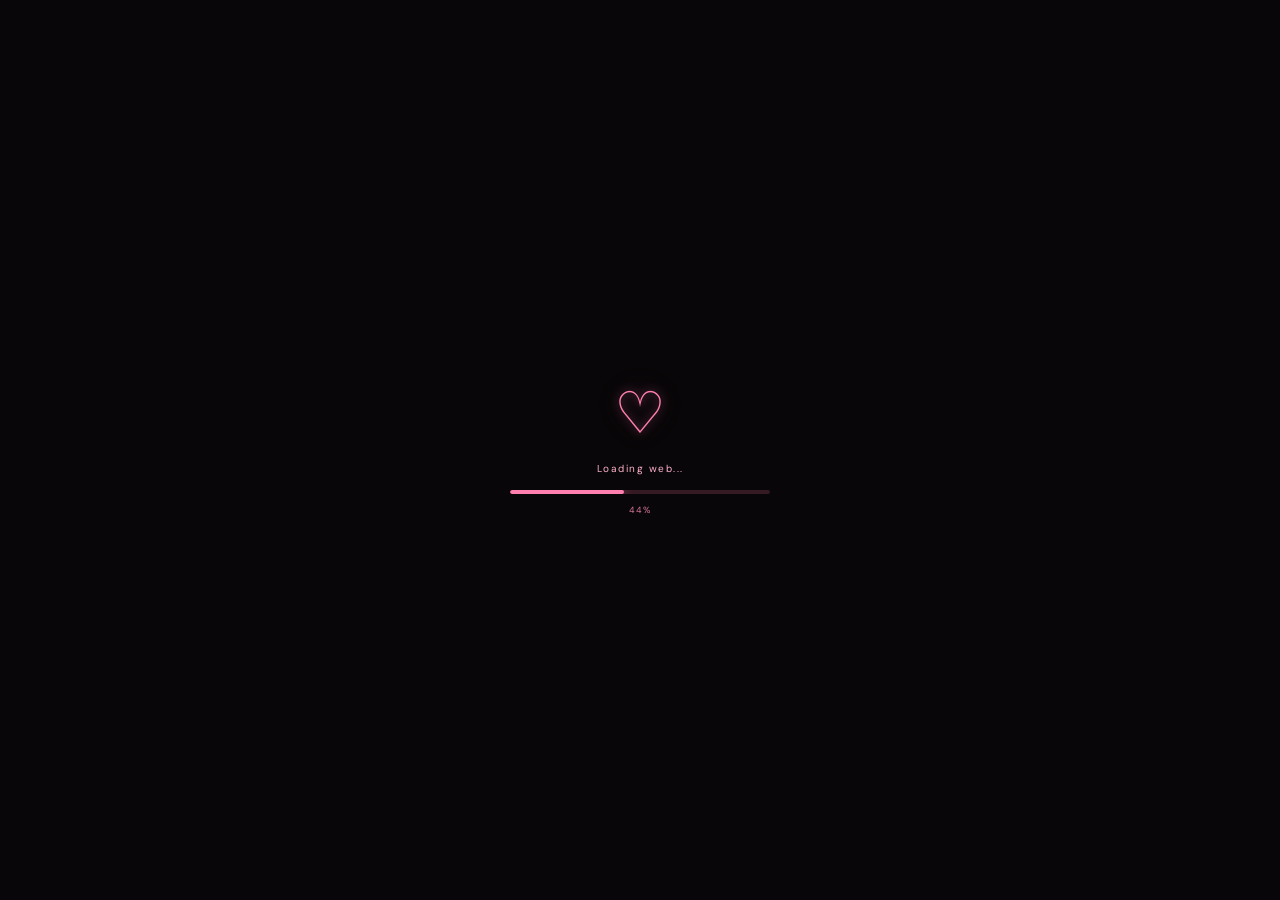
==== commit 10c05b39: "update website" ====
--- a/index.html
+++ b/index.html
@@ -167,55 +167,6 @@
     });
 
 });
-<script>
-const tinyGameItems = document.querySelectorAll(".game-item");
-
-tinyGameItems.forEach(function(item) {
-
-    item.addEventListener("click", function() {
-
-        const emoji = item.textContent.trim();
-        const rect = item.getBoundingClientRect();
-
-        const centerX = rect.left + rect.width / 2;
-        const centerY = rect.top + rect.height / 2;
-
-        for (let i = 0; i < 14; i++) {
-
-            const particle = document.createElement("span");
-
-            particle.className = "emoji-particle";
-            particle.textContent = emoji;
-
-            particle.style.left = centerX + "px";
-            particle.style.top = centerY + "px";
-
-            particle.style.setProperty(
-                "--move-x",
-                ((Math.random() - 0.5) * 200) + "px"
-            );
-
-            particle.style.setProperty(
-                "--move-y",
-                ((Math.random() - 0.5) * 200) + "px"
-            );
-
-            particle.style.setProperty(
-                "--rotate",
-                ((Math.random() - 0.5) * 360) + "deg"
-            );
-
-            document.body.appendChild(particle);
-
-            setTimeout(function() {
-                particle.remove();
-            }, 900);
-
-        }
-
-    });
-
-});
 
 </script>
 
